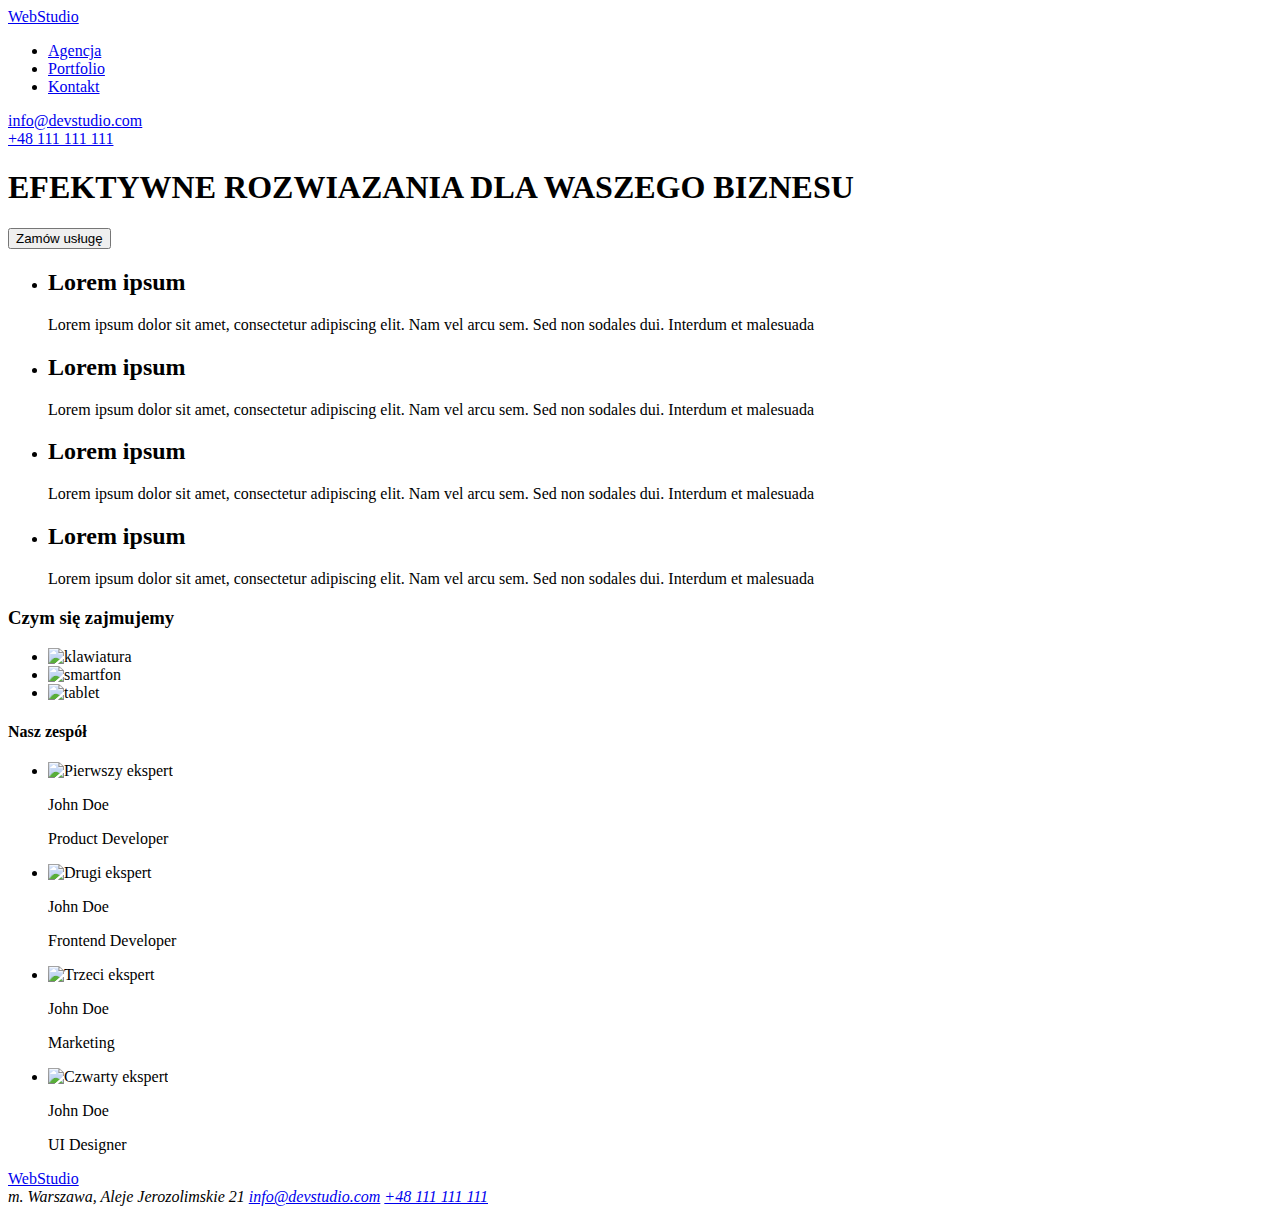
==== index.html @ a06b4fcd "Add files via upload" ====
<!DOCTYPE html>
<html lang="pl">
  <head>
    <meta charset="UTF-8" />
    <meta http-equiv="X-UA-Compatible" content="IE=edge" />
    <meta name="viewport" content="width=device-width, initial-scale=1.0" />
    <title>WebStudio</title>
  </head>
  <body>
    <header>
      <span><a href="#">WebStudio</a></span>
      <nav>
        <ul>
          <li><a href="#">Agencja</a></li>
          <li><a href="#">Portfolio</a></li>
          <li><a href="#">Kontakt</a></li>
        </ul>
      </nav>
      <div><a href="mailto:info@devstudio.com">info@devstudio.com</a></div>
      <div><a href="tel:48111111111">+48 111 111 111</a></div>
    </header>
    <main>
      <section>
        <h1>EFEKTYWNE ROZWIAZANIA DLA WASZEGO BIZNESU</h1>
        <button type="button">Zamów usługę</button>
      </section>
      <section>
        <ul>
          <li>
            <h2>Lorem ipsum</h2>
            <p>
              Lorem ipsum dolor sit amet, consectetur adipiscing elit. Nam vel arcu sem. Sed non
              sodales dui. Interdum et malesuada
            </p>
          </li>
          <li>
            <h2>Lorem ipsum</h2>
            <p>
              Lorem ipsum dolor sit amet, consectetur adipiscing elit. Nam vel arcu sem. Sed non
              sodales dui. Interdum et malesuada
            </p>
          </li>
          <li>
            <h2>Lorem ipsum</h2>
            <p>
              Lorem ipsum dolor sit amet, consectetur adipiscing elit. Nam vel arcu sem. Sed non
              sodales dui. Interdum et malesuada
            </p>
          </li>
          <li>
            <h2>Lorem ipsum</h2>
            <p>
              Lorem ipsum dolor sit amet, consectetur adipiscing elit. Nam vel arcu sem. Sed non
              sodales dui. Interdum et malesuada
            </p>
          </li>
        </ul>
      </section>
      <section>
        <h3>Czym się zajmujemy</h3>
        <ul>
          <li>
            <div>
              <img src="images/services/img-1.jpg" alt="klawiatura" width="350" height="278" />
            </div>
          </li>
          <li>
            <div><img src="images/services/img.jpg" alt="smartfon" width="350" height="278" /></div>
          </li>
          <li>
            <div><img src="images/services/box3.jpg" alt="tablet" width="350" height="278" /></div>
          </li>
        </ul>
      </section>
      <section>
        <h4>Nasz zespół</h4>
        <ul>
          <li>
            <div>
              <img src="images/team/img-3.jpg" alt="Pierwszy ekspert" width="301" height="289" />
              <p>John Doe</p>
              <p>Product Developer</p>
            </div>
          </li>
          <li>
            <div>
              <img src="images/team/img-2.jpg" alt="Drugi ekspert" width="300" height="289" />
              <p>John Doe</p>
              <p>Frontend Developer</p>
            </div>
          </li>
          <li>
            <div>
              <img src="images/team/img-1-2-2.jpg" alt="Trzeci ekspert" width="300" height="289" />
              <p>John Doe</p>
              <p>Marketing</p>
            </div>
          </li>
          <li>
            <div>
              <img src="images/team/img-4.jpg" alt="Czwarty ekspert" width="300" height="289" />
              <p>John Doe</p>
              <p>UI Designer</p>
            </div>
          </li>
        </ul>
      </section>
    </main>
    <footer>
      <span><a href="#">WebStudio</a></span>
      <div>
        <address>
          m. Warszawa, Aleje Jerozolimskie 21
          <a href="mailto:info@devstudio.com">info@devstudio.com</a>
          <a href="tel:48111111111">+48 111 111 111</a>
        </address>
      </div>
    </footer>
  </body>
</html>
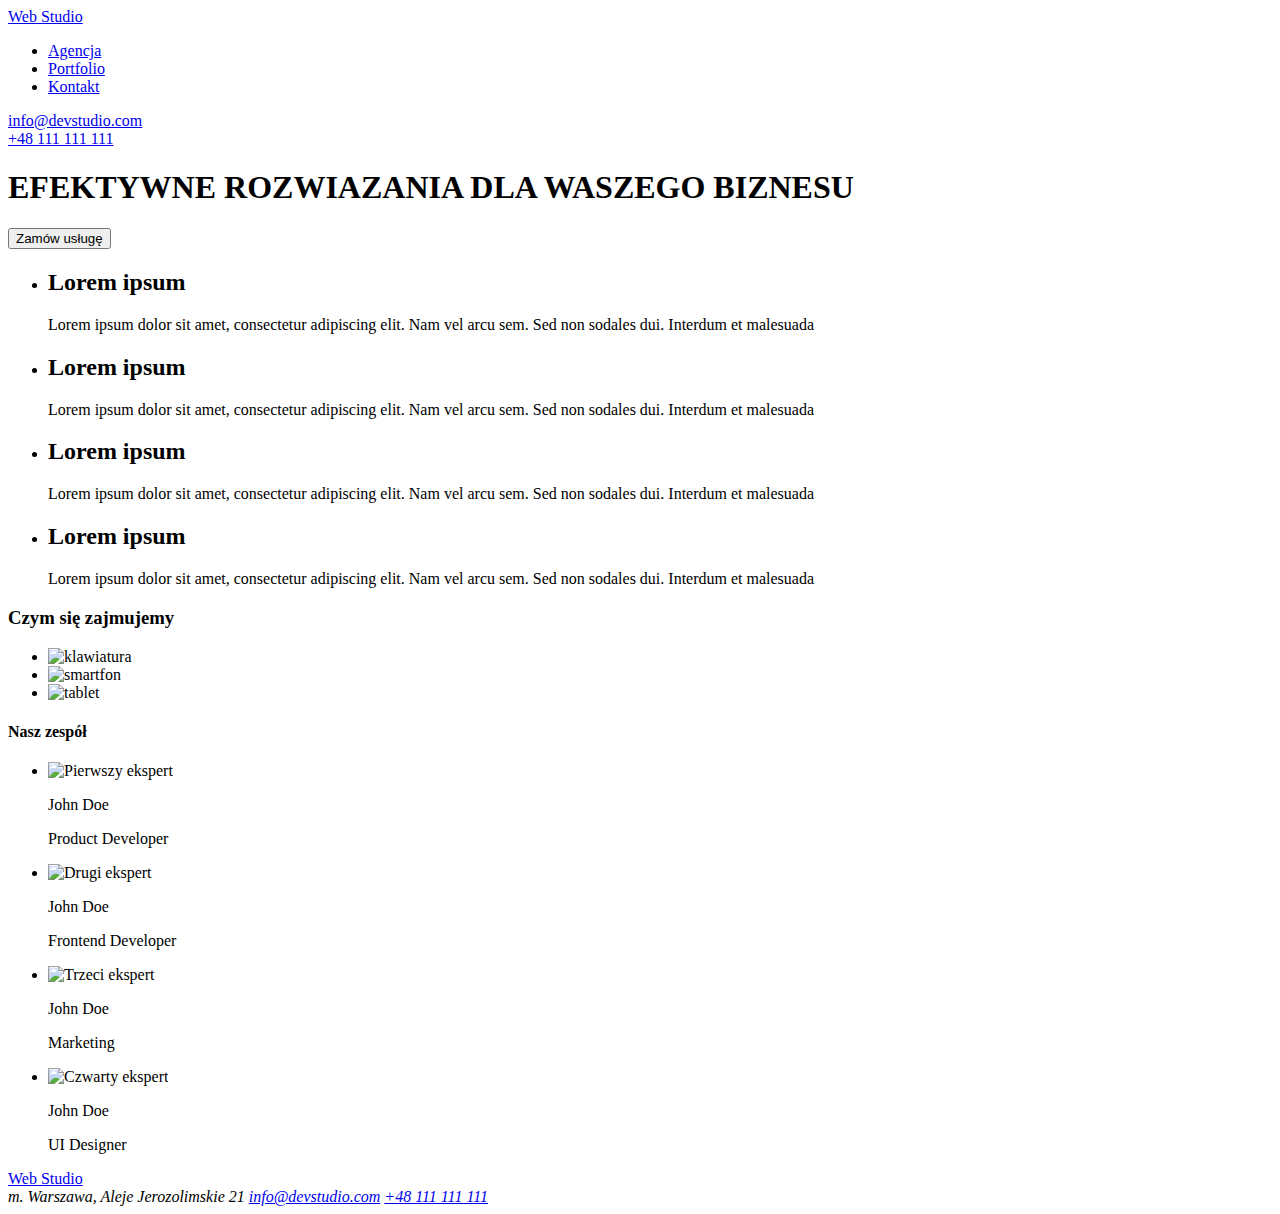
==== commit bc53c871: "adding folders/changes" ====
--- a/index.html
+++ b/index.html
@@ -5,14 +5,21 @@
     <meta http-equiv="X-UA-Compatible" content="IE=edge" />
     <meta name="viewport" content="width=device-width, initial-scale=1.0" />
     <title>WebStudio</title>
+    <link rel="preconnect" href="https://fonts.googleapis.com" />
+    <link rel="preconnect" href="https://fonts.gstatic.com" crossorigin />
+    <link
+      href="https://fonts.googleapis.com/css2?family=Raleway:wght@700&family=Roboto:wght@400;500;700;900&display=swap"
+      rel="stylesheet"
+    />
+    <link rel="stylesheet" href="./css/styles.css" />
   </head>
   <body>
     <header>
-      <span><a href="#">WebStudio</a></span>
+      <a href="index.html" class="link"> <span>Web</span><span> Studio</span></a>
       <nav>
         <ul>
           <li><a href="#">Agencja</a></li>
-          <li><a href="#">Portfolio</a></li>
+          <li><a href="portfolio.html">Portfolio</a></li>
           <li><a href="#">Kontakt</a></li>
         </ul>
       </nav>
@@ -107,7 +114,7 @@
       </section>
     </main>
     <footer>
-      <span><a href="#">WebStudio</a></span>
+      <a href="index.html" class="link"> <span>Web</span><span> Studio</span></a>
       <div>
         <address>
           m. Warszawa, Aleje Jerozolimskie 21
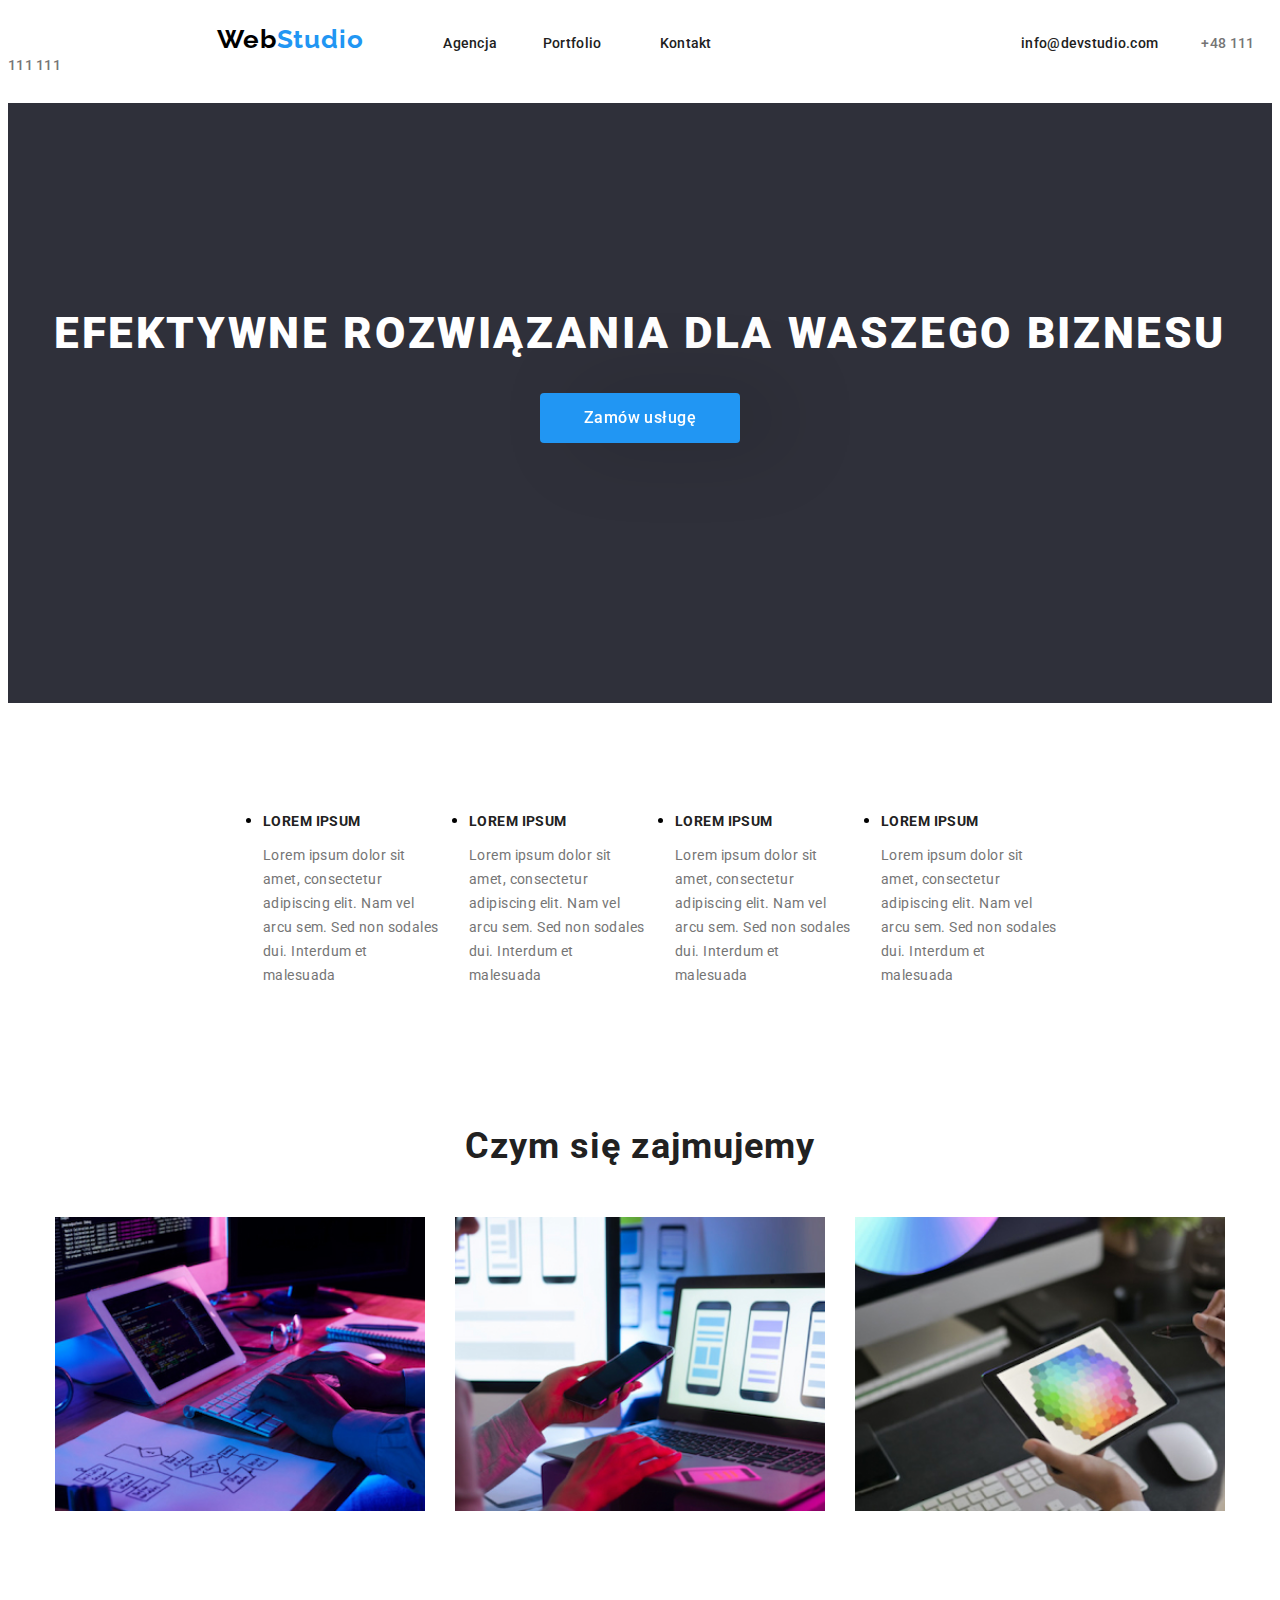
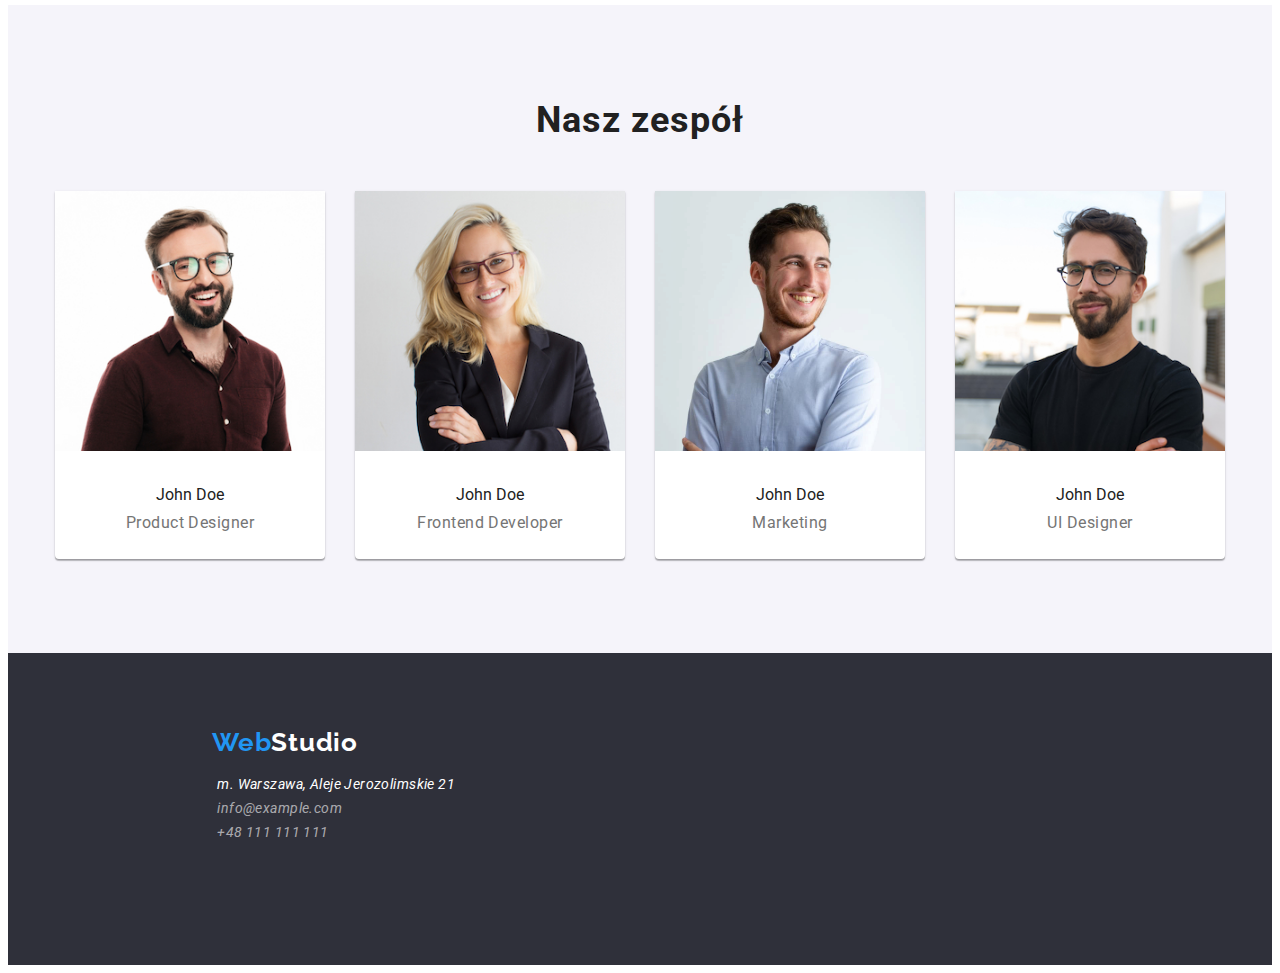
==== commit 5fd50cbd: "changes" ====
--- a/index.html
+++ b/index.html
@@ -1,62 +1,72 @@
 <!DOCTYPE html>
-<html lang="pl">
+<html lang="en">
   <head>
     <meta charset="UTF-8" />
     <meta http-equiv="X-UA-Compatible" content="IE=edge" />
     <meta name="viewport" content="width=device-width, initial-scale=1.0" />
     <title>WebStudio</title>
+    <link href="css/styles.css" rel="stylesheet " />
     <link rel="preconnect" href="https://fonts.googleapis.com" />
     <link rel="preconnect" href="https://fonts.gstatic.com" crossorigin />
     <link
-      href="https://fonts.googleapis.com/css2?family=Raleway:wght@700&family=Roboto:wght@400;500;700;900&display=swap"
+      href="https://fonts.googleapis.com/css2?family=Raleway:wght@700&display=swap&family=Roboto:wght@500&display=swap"
       rel="stylesheet"
     />
-    <link rel="stylesheet" href="./css/styles.css" />
   </head>
   <body>
-    <header>
-      <a href="index.html" class="link"> <span>Web</span><span> Studio</span></a>
+    <header class="nav-block nav-style">
       <nav>
         <ul>
-          <li><a href="#">Agencja</a></li>
-          <li><a href="portfolio.html">Portfolio</a></li>
-          <li><a href="#">Kontakt</a></li>
+          <li class="logo">
+            <a href="#"><span class="logo-front">Web</span>Studio</a>
+          </li>
+          <li><a href="#" class="hover">Agencja</a></li>
+          <li class="padding-01">
+            <a href="portfolio.html" class="hover">Portfolio</a>
+          </li>
+          <li><a href="#" class="hover">Kontakt</a></li>
         </ul>
       </nav>
-      <div><a href="mailto:info@devstudio.com">info@devstudio.com</a></div>
-      <div><a href="tel:48111111111">+48 111 111 111</a></div>
+      <ul>
+        <li class="padding-02">
+          <a href="mailto:info@devstudio.com" class="hover">info@devstudio.com</a>
+        </li>
+        <li>
+          <a href="tel:+48111111111"><span class="font-color">+48 111 111 111</span></a>
+        </li>
+      </ul>
     </header>
     <main>
-      <section>
-        <h1>EFEKTYWNE ROZWIAZANIA DLA WASZEGO BIZNESU</h1>
-        <button type="button">Zamów usługę</button>
+      <section class="section-1">
+        <h1 class="header-main">EFEKTYWNE ROZWIĄZANIA DLA WASZEGO BIZNESU</h1>
+        <button class="bt">Zamów usługę</button>
       </section>
       <section>
-        <ul>
+        <ul class="grid-box">
           <li>
-            <h2>Lorem ipsum</h2>
-            <p>
+            <h3 class="side-header">LOREM IPSUM</h3>
+            <p class="section-text">
               Lorem ipsum dolor sit amet, consectetur adipiscing elit. Nam vel arcu sem. Sed non
               sodales dui. Interdum et malesuada
             </p>
           </li>
           <li>
-            <h2>Lorem ipsum</h2>
-            <p>
+            <h3 class="side-header">LOREM IPSUM</h3>
+            <p class="section-text">
               Lorem ipsum dolor sit amet, consectetur adipiscing elit. Nam vel arcu sem. Sed non
               sodales dui. Interdum et malesuada
             </p>
           </li>
           <li>
-            <h2>Lorem ipsum</h2>
-            <p>
+            <h3 class="side-header">LOREM IPSUM</h3>
+            <p class="section-text">
               Lorem ipsum dolor sit amet, consectetur adipiscing elit. Nam vel arcu sem. Sed non
               sodales dui. Interdum et malesuada
             </p>
           </li>
           <li>
-            <h2>Lorem ipsum</h2>
-            <p>
+            <h3 class="side-header">LOREM IPSUM</h3>
+            <p class="section-text">
               Lorem ipsum dolor sit amet, consectetur adipiscing elit. Nam vel arcu sem. Sed non
               sodales dui. Interdum et malesuada
             </p>
@@ -64,64 +74,64 @@
         </ul>
       </section>
       <section>
-        <h3>Czym się zajmujemy</h3>
-        <ul>
+        <h2 class="section-header">Czym się zajmujemy</h2>
+        <div class="grid-box-v2">
+          <img src="images/services/keyboard.jpg" alt="Klawiatura" width="370" height="294" />
+          <img src="images/services/smartphone.jpg" alt="smartfon" width="370" height="294" />
+          <img src="images/services/tablet.jpg" alt="Tablet" width="370" height="294" />
+        </div>
+      </section>
+      <section class="section-2 img-size">
+        <h2 class="section-header">Nasz zespół</h2>
+        <div class="grid-team font-style-3">
+          <figure class="white-box">
+            <img src="images/team/productdesigner.jpg" alt="Pierwszy ekspert" />
+            <figcaption class="font-style-1">
+              John Doe
+              <div>Product Designer</div>
+            </figcaption>
+          </figure>
+          <figure class="white-box">
+            <img src="images/team/frontenddeveloper.jpg" alt="Drugi ekspert" />
+            <figcaption class="font-style-1">
+              John Doe
+              <div>Frontend Developer</div>
+            </figcaption>
+          </figure>
+          <figure class="white-box">
+            <img src="images/team/marketingexpert.jpg" alt="Trzeci ekspert" />
+            <figcaption class="font-style-1">
+              John Doe
+              <div>Marketing</div>
+            </figcaption>
+          </figure>
+          <figure class="white-box">
+            <img src="images/team/uidesigner.jpg" alt="Czwarty ekspert" />
+            <figcaption class="font-style-1">
+              John Doe
+              <div>UI Designer</div>
+            </figcaption>
+          </figure>
+        </div>
+      </section>
+    </main>
+    <footer class="address-style">
+      <ul>
+        <li class="logo">
+          <a href="#">Web<span class="logo-footer">Studio</span></a>
+        </li>
+      </ul>
+      <address class="ad-style">
+        <ul class="a-style">
+          <li>m. Warszawa, Aleje Jerozolimskie 21</li>
           <li>
-            <div>
-              <img src="images/services/img-1.jpg" alt="klawiatura" width="350" height="278" />
-            </div>
+            <a href="mailto:info@example.com">info@example.com</a>
           </li>
           <li>
-            <div><img src="images/services/img.jpg" alt="smartfon" width="350" height="278" /></div>
-          </li>
-          <li>
-            <div><img src="images/services/box3.jpg" alt="tablet" width="350" height="278" /></div>
+            <a href="tel:+48111111111">+48 111 111 111</a>
           </li>
         </ul>
-      </section>
-      <section>
-        <h4>Nasz zespół</h4>
-        <ul>
-          <li>
-            <div>
-              <img src="images/team/img-3.jpg" alt="Pierwszy ekspert" width="301" height="289" />
-              <p>John Doe</p>
-              <p>Product Developer</p>
-            </div>
-          </li>
-          <li>
-            <div>
-              <img src="images/team/img-2.jpg" alt="Drugi ekspert" width="300" height="289" />
-              <p>John Doe</p>
-              <p>Frontend Developer</p>
-            </div>
-          </li>
-          <li>
-            <div>
-              <img src="images/team/img-1-2-2.jpg" alt="Trzeci ekspert" width="300" height="289" />
-              <p>John Doe</p>
-              <p>Marketing</p>
-            </div>
-          </li>
-          <li>
-            <div>
-              <img src="images/team/img-4.jpg" alt="Czwarty ekspert" width="300" height="289" />
-              <p>John Doe</p>
-              <p>UI Designer</p>
-            </div>
-          </li>
-        </ul>
-      </section>
-    </main>
-    <footer>
-      <a href="index.html" class="link"> <span>Web</span><span> Studio</span></a>
-      <div>
-        <address>
-          m. Warszawa, Aleje Jerozolimskie 21
-          <a href="mailto:info@devstudio.com">info@devstudio.com</a>
-          <a href="tel:48111111111">+48 111 111 111</a>
-        </address>
-      </div>
+      </address>
     </footer>
   </body>
 </html>
--- a/css/styles.css
+++ b/css/styles.css
@@ -0,0 +1,276 @@
+body {
+    font-family: "Roboto";
+    font-style: normal;
+  }
+  .line-1 hr {
+    border: 1px solid #ececec;
+    margin-top: 30px;
+  }
+  .nav-style a {
+    font-weight: 500;
+    font-size: 14px;
+    line-height: 16px;
+    letter-spacing: 0.02em;
+    color: #212121;
+    text-decoration: none;
+  }
+  .nav-style {
+    margin-top: 24px;
+  }
+  .nav-grid {
+    display: grid;
+    grid-template-columns: repeat(3, 1fr);
+  }
+  .log {
+    font-family: "Raleway";
+    font-weight: 700;
+    font-size: 26px;
+    line-height: 31px;
+    letter-spacing: 0.03em;
+    color: #2196f3;
+  }
+  .hover:hover {
+    color: #2196f3;
+  }
+  .logo a {
+    font-family: "Raleway";
+    font-weight: 700;
+    font-size: 26px;
+    line-height: 31px;
+    letter-spacing: 0.03em;
+    color: #2196f3;
+    padding-left: 13.4%;
+    padding-right: 6%;
+  }
+  .logo-front {
+    font-family: "Raleway";
+    font-weight: 700;
+    font-size: 26px;
+    line-height: 31px;
+    letter-spacing: 0.03em;
+    color: #000000;
+  }
+  .logo-footer {
+    font-family: "Raleway";
+    font-weight: 700;
+    font-size: 26px;
+    line-height: 31px;
+    letter-spacing: 0.03em;
+    color: #FFFFFF
+  }
+  .padding-01 {
+    padding-left: 3.3%;
+    padding-right: 4.3%;
+  }
+  .padding-02 {
+    padding-left: 21%;
+    padding-right: 3.1%;
+  }
+  .font-color {
+    color: rgba(117, 117, 117, 1);
+  }
+  .nav-block nav {
+    display: inline;
+  }
+  .nav-block ul {
+    display: inline;
+  }
+  .nav-block li {
+    display: inline;
+  }
+  .section-1 {
+    background-color: rgba(47, 48, 58, 1);
+    height: 600px;
+    text-align: center;
+  }
+  .header-main {
+    font-weight: 900;
+    font-size: 44px;
+    line-height: 60px;
+    text-align: center;
+    letter-spacing: 0.06em;
+    text-transform: uppercase;
+    color: #ffffff;
+    padding-top: 200px;
+  }
+  .bt {
+    color: white;
+    width: 200px;
+    height: 50px;
+    background-color: #2196f3;
+    text-align: center;
+    font-size: 16px;
+    border: #2196f3;
+    filter: drop-shadow(40px 0px 40px rgba(0, 0, 0, 0.15));
+    border-radius: 4px;
+  }
+  .side-header {
+    font-size: 14px;
+    line-height: 16px;
+    letter-spacing: 0.03em;
+    text-transform: uppercase;
+    color: #212121;
+  }
+  .section-text {
+    font-size: 14px;
+    line-height: 24px;
+    letter-spacing: 0.03em;
+    color: #757575;
+  }
+  .grid-box {
+    display: grid;
+    grid-template-columns: repeat(4, 1fr);
+    margin-left: 215px;
+    margin-right: 215px;
+    column-gap: 30px;
+    justify-content: center;
+    margin-top: 94px;
+  }
+  .section-header {
+    font-weight: 700;
+    font-size: 36px;
+    line-height: 42px;
+    text-align: center;
+    letter-spacing: 0.03em;
+    color: #212121;
+    margin-bottom: 50px;
+    padding-top: 94px;
+  }
+  .grid-box-v2 {
+    display: grid;
+    grid-template-columns: repeat(3, 370px);
+    gap: 30px;
+    justify-content: center;
+  }
+  .section-2 {
+    height: 648px;
+    background: #f5f4fa;
+    margin-top: 94px;
+  }
+  .grid-team {
+    display: grid;
+    grid-template-columns: repeat(4, 270px);
+    gap: 30px;
+    justify-content: center;
+  }
+  
+  .white-box {
+    background-color: #fff;
+    width: 100%;
+    height: 368px;
+    box-shadow: 0px 1px 3px rgba(0, 0, 0, 0.12), 0px 1px 1px rgba(0, 0, 0, 0.14),
+      0px 2px 1px rgba(0, 0, 0, 0.2);
+    border-radius: 0px 0px 4px 4px;
+    margin: 0px;
+  }
+  .img-size figure img {
+    width: 100%;
+    height: 260px;
+  }
+  
+  .address-style {
+    background-color: #2f303a;
+    height: 252px;
+    font-size: 14px;
+    line-height: 24px;
+    letter-spacing: 0.03em;
+    color: #ffffff;
+    padding-top: 60px;
+  }
+  .address-style a {
+    text-decoration: none;
+    list-style-type: none;
+  }
+  .address-style li {
+    text-decoration: none;
+    list-style-type: none;
+  }
+  .a-style a {
+    font-size: 14px;
+    line-height: 24px;
+    letter-spacing: 0.03em;
+    color: rgba(255, 255, 255, 0.6);
+  }
+  .ad-style {
+    padding-left: 13.4%;
+  }
+  
+  .grid-buttons {
+    display: grid;
+    grid-template-columns: repeat(5, 1fr);
+    gap: 8px;
+    justify-content: center;
+    display: flex;
+    margin-top: 100px;
+    margin-bottom: 50px;
+  }
+  button {
+    height: 38px;
+    background: #f5f4fa;
+    border-radius: 4px;
+    border-color: #f5f4fa;
+    font-family: "Roboto";
+    font-style: normal;
+    font-weight: 500;
+    font-size: 16px;
+    line-height: 26px;
+    text-align: center;
+    letter-spacing: 0.03em;
+    color: #212121;
+    border: none;
+  }
+  button:hover {
+    background: #2196f3;
+    color: #ffffff;
+  }
+  .button1 {
+    width: 121px;
+    cursor: pointer;
+  }
+  .button2 {
+    width: 93px;
+    cursor: pointer;
+  }
+  .button3 {
+    width: 114px;
+    cursor: pointer;
+  }
+  .button4 {
+    width: 91px;
+    cursor: pointer;
+  }
+  .button5 {
+    width: 121px;
+    cursor: pointer;
+  }
+  .grid-pictures {
+    display: grid;
+    grid-template-columns: repeat(3, 370px);
+    list-style-type: none;
+    justify-content: center;
+    column-gap: 30px;
+  }
+  .border {
+    box-sizing: border-box;
+    width: 370px;
+    height: 404px;
+    background: #ffffff;
+    border: 1px solid #ececec;
+  }
+  .section-pic {
+    margin-bottom: 94px;
+  }
+  .font-style-1 {
+    padding-top: 30px;
+    text-align: center;
+    color: #212121;
+  }
+  .font-style-2 {
+    padding-left: 24px;
+  }
+  .font-style-3 div {
+    line-height: 30px;
+    letter-spacing: 0.03em;
+    color: #757575;
+    padding-top: 4px;
+  }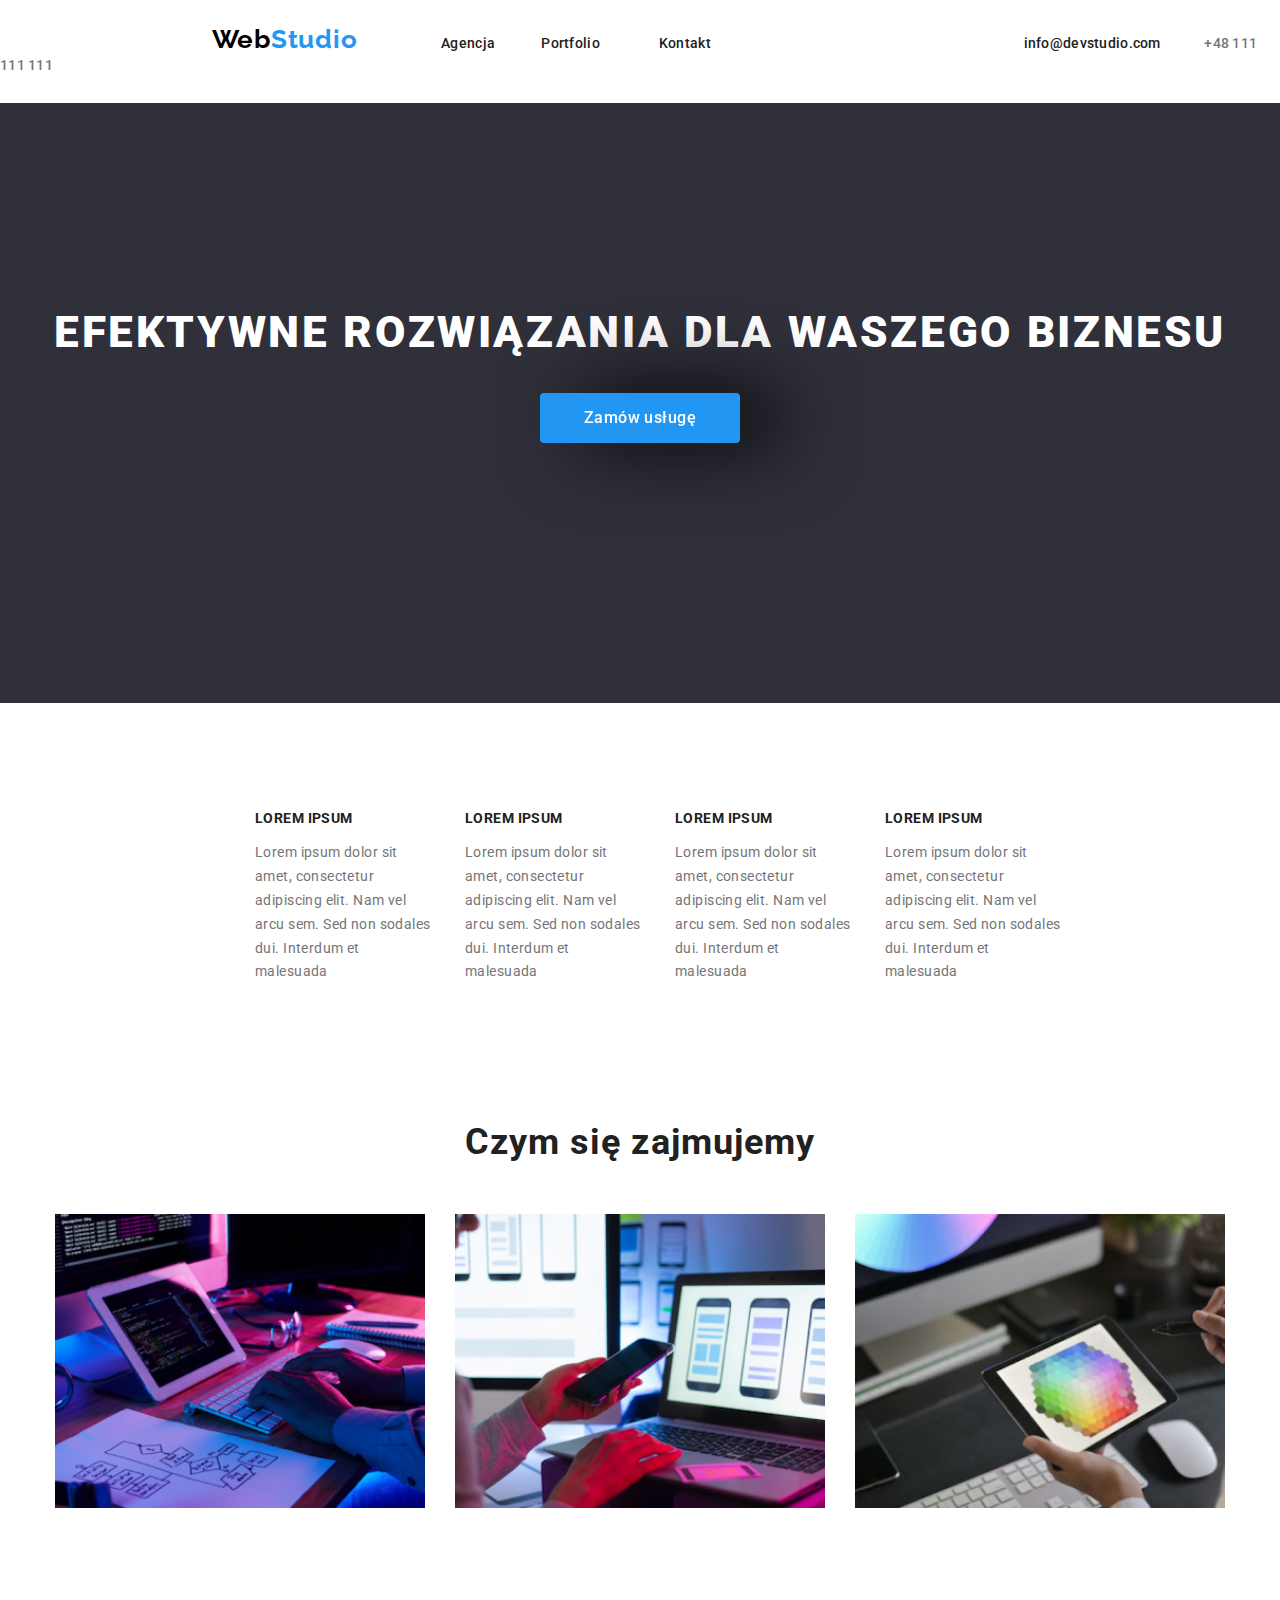
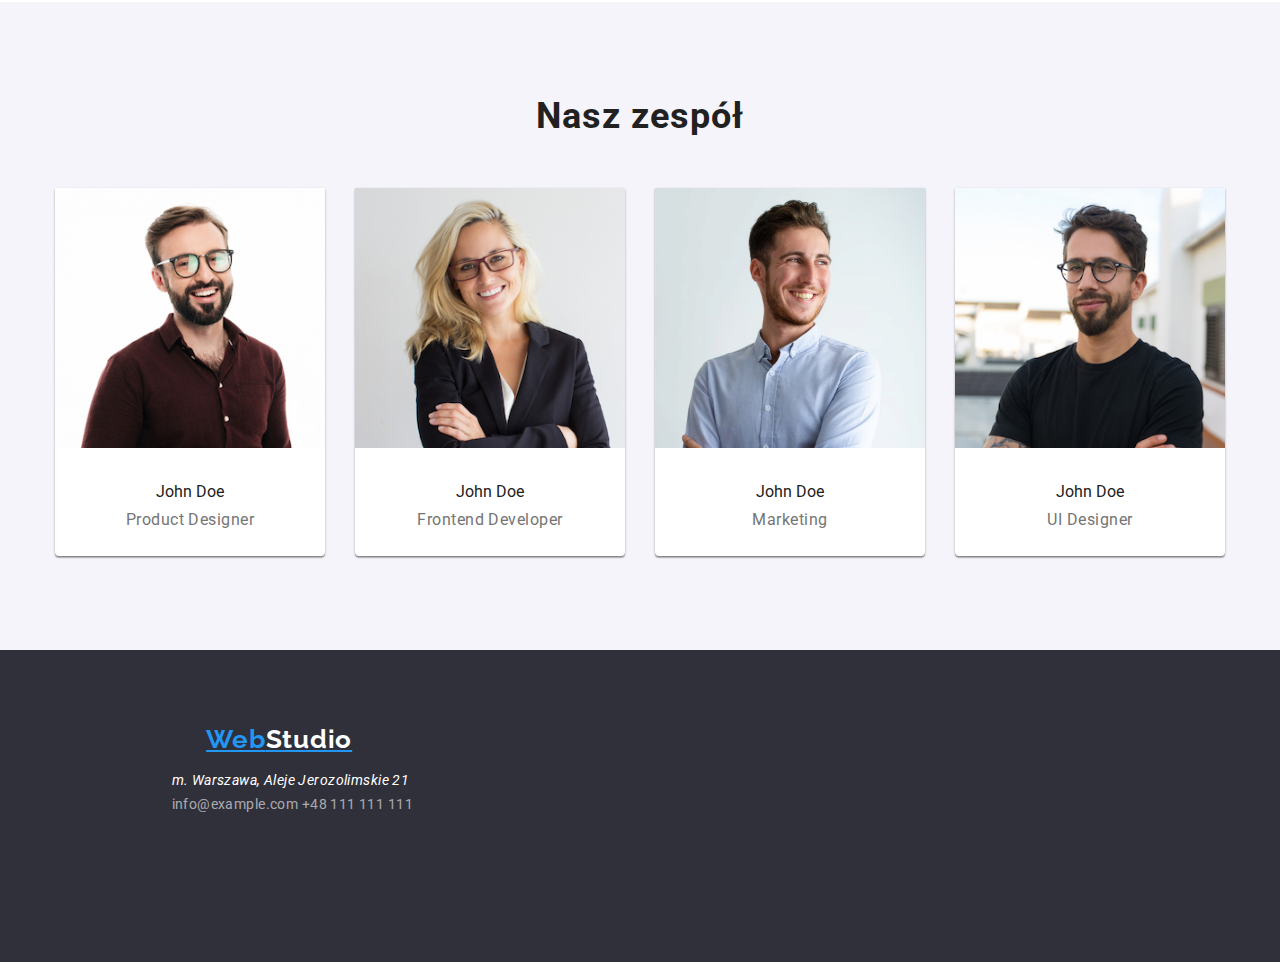
==== commit 8ea0b354: "changes" ====
--- a/index.html
+++ b/index.html
@@ -122,15 +122,9 @@
         </li>
       </ul>
       <address class="ad-style">
-        <ul class="a-style">
-          <li>m. Warszawa, Aleje Jerozolimskie 21</li>
-          <li>
-            <a href="mailto:info@example.com">info@example.com</a>
-          </li>
-          <li>
-            <a href="tel:+48111111111">+48 111 111 111</a>
-          </li>
-        </ul>
+        <div class="a-style div">m. Warszawa, Aleje Jerozolimskie 21</div>
+        <a href="mailto:info@example.com" class="style-a">info@example.com</a>
+        <a href="tel:+48111111111" class="style-a">+48 111 111 111</a>
       </address>
     </footer>
   </body>
--- a/css/styles.css
+++ b/css/styles.css
@@ -1,276 +1,315 @@
 body {
-    font-family: "Roboto";
-    font-style: normal;
-  }
-  .line-1 hr {
-    border: 1px solid #ececec;
-    margin-top: 30px;
-  }
-  .nav-style a {
-    font-weight: 500;
-    font-size: 14px;
-    line-height: 16px;
-    letter-spacing: 0.02em;
-    color: #212121;
-    text-decoration: none;
-  }
-  .nav-style {
-    margin-top: 24px;
-  }
-  .nav-grid {
-    display: grid;
-    grid-template-columns: repeat(3, 1fr);
-  }
-  .log {
-    font-family: "Raleway";
-    font-weight: 700;
-    font-size: 26px;
-    line-height: 31px;
-    letter-spacing: 0.03em;
-    color: #2196f3;
-  }
-  .hover:hover {
-    color: #2196f3;
-  }
-  .logo a {
-    font-family: "Raleway";
-    font-weight: 700;
-    font-size: 26px;
-    line-height: 31px;
-    letter-spacing: 0.03em;
-    color: #2196f3;
-    padding-left: 13.4%;
-    padding-right: 6%;
-  }
-  .logo-front {
-    font-family: "Raleway";
-    font-weight: 700;
-    font-size: 26px;
-    line-height: 31px;
-    letter-spacing: 0.03em;
-    color: #000000;
-  }
-  .logo-footer {
-    font-family: "Raleway";
-    font-weight: 700;
-    font-size: 26px;
-    line-height: 31px;
-    letter-spacing: 0.03em;
-    color: #FFFFFF
-  }
-  .padding-01 {
-    padding-left: 3.3%;
-    padding-right: 4.3%;
-  }
-  .padding-02 {
-    padding-left: 21%;
-    padding-right: 3.1%;
-  }
-  .font-color {
-    color: rgba(117, 117, 117, 1);
-  }
-  .nav-block nav {
-    display: inline;
-  }
-  .nav-block ul {
-    display: inline;
-  }
-  .nav-block li {
-    display: inline;
-  }
-  .section-1 {
-    background-color: rgba(47, 48, 58, 1);
-    height: 600px;
-    text-align: center;
-  }
-  .header-main {
-    font-weight: 900;
-    font-size: 44px;
-    line-height: 60px;
-    text-align: center;
-    letter-spacing: 0.06em;
-    text-transform: uppercase;
-    color: #ffffff;
-    padding-top: 200px;
-  }
-  .bt {
-    color: white;
-    width: 200px;
-    height: 50px;
-    background-color: #2196f3;
-    text-align: center;
-    font-size: 16px;
-    border: #2196f3;
-    filter: drop-shadow(40px 0px 40px rgba(0, 0, 0, 0.15));
-    border-radius: 4px;
-  }
-  .side-header {
-    font-size: 14px;
-    line-height: 16px;
-    letter-spacing: 0.03em;
-    text-transform: uppercase;
-    color: #212121;
-  }
-  .section-text {
-    font-size: 14px;
-    line-height: 24px;
-    letter-spacing: 0.03em;
-    color: #757575;
-  }
-  .grid-box {
-    display: grid;
-    grid-template-columns: repeat(4, 1fr);
-    margin-left: 215px;
-    margin-right: 215px;
-    column-gap: 30px;
-    justify-content: center;
-    margin-top: 94px;
-  }
-  .section-header {
-    font-weight: 700;
-    font-size: 36px;
-    line-height: 42px;
-    text-align: center;
-    letter-spacing: 0.03em;
-    color: #212121;
-    margin-bottom: 50px;
-    padding-top: 94px;
-  }
-  .grid-box-v2 {
-    display: grid;
-    grid-template-columns: repeat(3, 370px);
-    gap: 30px;
-    justify-content: center;
-  }
-  .section-2 {
-    height: 648px;
-    background: #f5f4fa;
-    margin-top: 94px;
-  }
-  .grid-team {
-    display: grid;
-    grid-template-columns: repeat(4, 270px);
-    gap: 30px;
-    justify-content: center;
-  }
-  
-  .white-box {
-    background-color: #fff;
-    width: 100%;
-    height: 368px;
-    box-shadow: 0px 1px 3px rgba(0, 0, 0, 0.12), 0px 1px 1px rgba(0, 0, 0, 0.14),
-      0px 2px 1px rgba(0, 0, 0, 0.2);
-    border-radius: 0px 0px 4px 4px;
-    margin: 0px;
-  }
-  .img-size figure img {
-    width: 100%;
-    height: 260px;
-  }
-  
-  .address-style {
-    background-color: #2f303a;
-    height: 252px;
-    font-size: 14px;
-    line-height: 24px;
-    letter-spacing: 0.03em;
-    color: #ffffff;
-    padding-top: 60px;
-  }
-  .address-style a {
-    text-decoration: none;
-    list-style-type: none;
-  }
-  .address-style li {
-    text-decoration: none;
-    list-style-type: none;
-  }
-  .a-style a {
-    font-size: 14px;
-    line-height: 24px;
-    letter-spacing: 0.03em;
-    color: rgba(255, 255, 255, 0.6);
-  }
-  .ad-style {
-    padding-left: 13.4%;
-  }
-  
-  .grid-buttons {
-    display: grid;
-    grid-template-columns: repeat(5, 1fr);
-    gap: 8px;
-    justify-content: center;
-    display: flex;
-    margin-top: 100px;
-    margin-bottom: 50px;
-  }
-  button {
-    height: 38px;
-    background: #f5f4fa;
-    border-radius: 4px;
-    border-color: #f5f4fa;
-    font-family: "Roboto";
-    font-style: normal;
-    font-weight: 500;
-    font-size: 16px;
-    line-height: 26px;
-    text-align: center;
-    letter-spacing: 0.03em;
-    color: #212121;
-    border: none;
-  }
-  button:hover {
-    background: #2196f3;
-    color: #ffffff;
-  }
-  .button1 {
-    width: 121px;
-    cursor: pointer;
-  }
-  .button2 {
-    width: 93px;
-    cursor: pointer;
-  }
-  .button3 {
-    width: 114px;
-    cursor: pointer;
-  }
-  .button4 {
-    width: 91px;
-    cursor: pointer;
-  }
-  .button5 {
-    width: 121px;
-    cursor: pointer;
-  }
-  .grid-pictures {
-    display: grid;
-    grid-template-columns: repeat(3, 370px);
-    list-style-type: none;
-    justify-content: center;
-    column-gap: 30px;
-  }
-  .border {
-    box-sizing: border-box;
-    width: 370px;
-    height: 404px;
-    background: #ffffff;
-    border: 1px solid #ececec;
-  }
-  .section-pic {
-    margin-bottom: 94px;
-  }
-  .font-style-1 {
-    padding-top: 30px;
-    text-align: center;
-    color: #212121;
-  }
-  .font-style-2 {
-    padding-left: 24px;
-  }
-  .font-style-3 div {
-    line-height: 30px;
-    letter-spacing: 0.03em;
-    color: #757575;
-    padding-top: 4px;
-  }+  font-family: "Roboto";
+  font-style: normal;
+  margin: 0;
+}
+
+.line-1 hr {
+  border: 1px solid #ececec;
+  margin-top: 30px;
+}
+
+.nav-style a {
+  font-weight: 500;
+  font-size: 0.875rem;
+  line-height: 1.14;
+  letter-spacing: 0.02em;
+  color: #212121;
+  text-decoration: none;
+  align-items: center;
+}
+
+.nav-style {
+  margin-top: 24px;
+}
+
+.nav-grid {
+  display: grid;
+  grid-template-columns: repeat(3, 1fr);
+}
+
+.logo {
+  font-family: "Raleway";
+  font-weight: 700;
+  font-size: 1.625rem;
+  line-height: 1.19;
+  letter-spacing: 0.03em;
+  color: #2196f3;
+  list-style: none;
+}
+
+.hover:hover {
+  color: #2196f3;
+}
+
+.logo a {
+  font-family: "Raleway";
+  font-weight: 700;
+  font-size: 1.625rem;
+  line-height: 1.19;
+  letter-spacing: 0.03em;
+  color: #2196f3;
+  padding-left: 13.4%;
+  padding-right: 6%;
+}
+
+.logo-front {
+  font-family: "Raleway";
+  font-weight: 700;
+  font-size: 1.625rem;
+  line-height: 1.19;
+  letter-spacing: 0.03em;
+  color: #000000;
+}
+
+.logo-footer {
+  font-family: "Raleway";
+  font-weight: 700;
+  font-size: 1.625rem;
+  line-height: 1.19;
+  letter-spacing: 0.03em;
+  color: #ffffff;
+}
+
+.padding-01 {
+  padding-left: 3.3%;
+  padding-right: 4.3%;
+}
+
+.padding-02 {
+  padding-left: 21%;
+  padding-right: 3.1%;
+}
+
+.font-color {
+  color: #757575;
+}
+
+.nav-block nav {
+  display: inline;
+}
+
+.nav-block ul {
+  display: inline;
+}
+
+.nav-block li {
+  display: inline;
+}
+
+.section-1 {
+  background-color: #2f303a;
+  height: 600px;
+  text-align: center;
+}
+
+.header-main {
+  font-weight: 900;
+  font-size: 2.75rem;
+  line-height: 1.36;
+  text-align: center;
+  letter-spacing: 0.06em;
+  text-transform: uppercase;
+  color: #ffffff;
+  padding-top: 200px;
+}
+
+.bt {
+  color: white;
+  width: 200px;
+  height: 50px;
+  background-color: #2196f3;
+  text-align: center;
+  font-size: 1rem;
+  border: #2196f3;
+  filter: drop-shadow(40px 0px 40px #000000);
+  border-radius: 4px;
+}
+
+.side-header {
+  font-size: 0.875rem;
+  line-height: 1.14;
+  letter-spacing: 0.03em;
+  text-transform: uppercase;
+  color: #212121;
+}
+
+.section-text {
+  font-size: 0.875rem;
+  line-height: 1.7;
+  letter-spacing: 0.03em;
+  color: #757575;
+}
+
+.grid-box {
+  display: grid;
+  grid-template-columns: repeat(4, 1fr);
+  margin-left: 215px;
+  margin-right: 215px;
+  column-gap: 30px;
+  justify-content: center;
+  margin-top: 94px;
+  list-style: none;
+}
+
+.section-header {
+  font-weight: 700;
+  font-size: 2.25rem;
+  line-height: 1.16;
+  text-align: center;
+  letter-spacing: 0.03em;
+  color: #212121;
+  margin-bottom: 50px;
+  padding-top: 94px;
+}
+
+.grid-box-v2 {
+  display: grid;
+  grid-template-columns: repeat(3, 370px);
+  gap: 30px;
+  justify-content: center;
+}
+
+.section-2 {
+  height: 648px;
+  background: #f5f4fa;
+  margin-top: 94px;
+}
+
+.grid-team {
+  display: grid;
+  grid-template-columns: repeat(4, 270px);
+  gap: 30px;
+  justify-content: center;
+}
+
+.white-box {
+  background-color: #ffffff;
+  width: 100%;
+  height: 368px;
+  box-shadow: 0px 1px 3px #00000033, 0px 1px 1px #00000033, 0px 2px 1px #00000033;
+  border-radius: 0px 0px 4px 4px;
+  margin: 0px;
+}
+
+.img-size figure img {
+  width: 100%;
+  height: 260px;
+}
+
+.address-style {
+  background-color: #2f303a;
+  height: 252px;
+  font-size: 0.875rem;
+  line-height: 1.71;
+  letter-spacing: 0.03em;
+  color: #ffffff;
+  padding-top: 60px;
+}
+
+.style-a {
+  font-style: normal;
+  text-decoration: none;
+  list-style-type: none;
+  height: 21px;
+  font-size: 0.875rem;
+  line-height: 1.71;
+  letter-spacing: 0.03em;
+  color: #ffffff99;
+}
+
+.address-style {
+  font-style: normal;
+  text-decoration: none;
+  list-style-type: none;
+}
+
+.a-style div {
+  font-style: normal;
+  font-size: 14px;
+  line-height: 1.71;
+  letter-spacing: 0.03em;
+  color: #ffffff99;
+}
+
+.ad-style {
+  padding-left: 13.4%;
+}
+
+.line-2 {
+  background-color: #ffffff;
+}
+
+.grid-buttons {
+  display: grid;
+  grid-template-columns: repeat(5, 1fr);
+  gap: 8px;
+  justify-content: center;
+  display: flex;
+  margin-top: 100px;
+  margin-bottom: 50px;
+}
+
+button {
+  height: 38px;
+  background: #f5f4fa;
+  border-radius: 4px;
+  border-color: #f5f4fa;
+  font-family: "Roboto";
+  font-style: normal;
+  font-weight: 500;
+  font-size: 1rem;
+  line-height: 1.625;
+  text-align: center;
+  letter-spacing: 0.03em;
+  color: #212121;
+  border: none;
+}
+
+button:hover {
+  background: #2196f3;
+  color: #ffffff;
+}
+
+.button1 {
+  cursor: pointer;
+  padding: 6px 22px;
+}
+
+.grid-pictures {
+  display: grid;
+  grid-template-columns: repeat(3, 370px);
+  list-style-type: none;
+  justify-content: center;
+  column-gap: 30px;
+  padding: 0;
+}
+
+.border {
+  box-sizing: border-box;
+  width: 370px;
+  height: 404px;
+  background: #ffffff;
+  border: 1px solid #ececec;
+}
+
+.section-pic {
+  margin-bottom: 94px;
+}
+
+.font-style-1 {
+  padding-top: 30px;
+  text-align: center;
+  color: #212121;
+}
+
+.font-style-2 {
+  padding-left: 24px;
+}
+
+.font-style-3 div {
+  line-height: 30px;
+  letter-spacing: 0.03em;
+  color: #757575;
+  padding-top: 4px;
+}
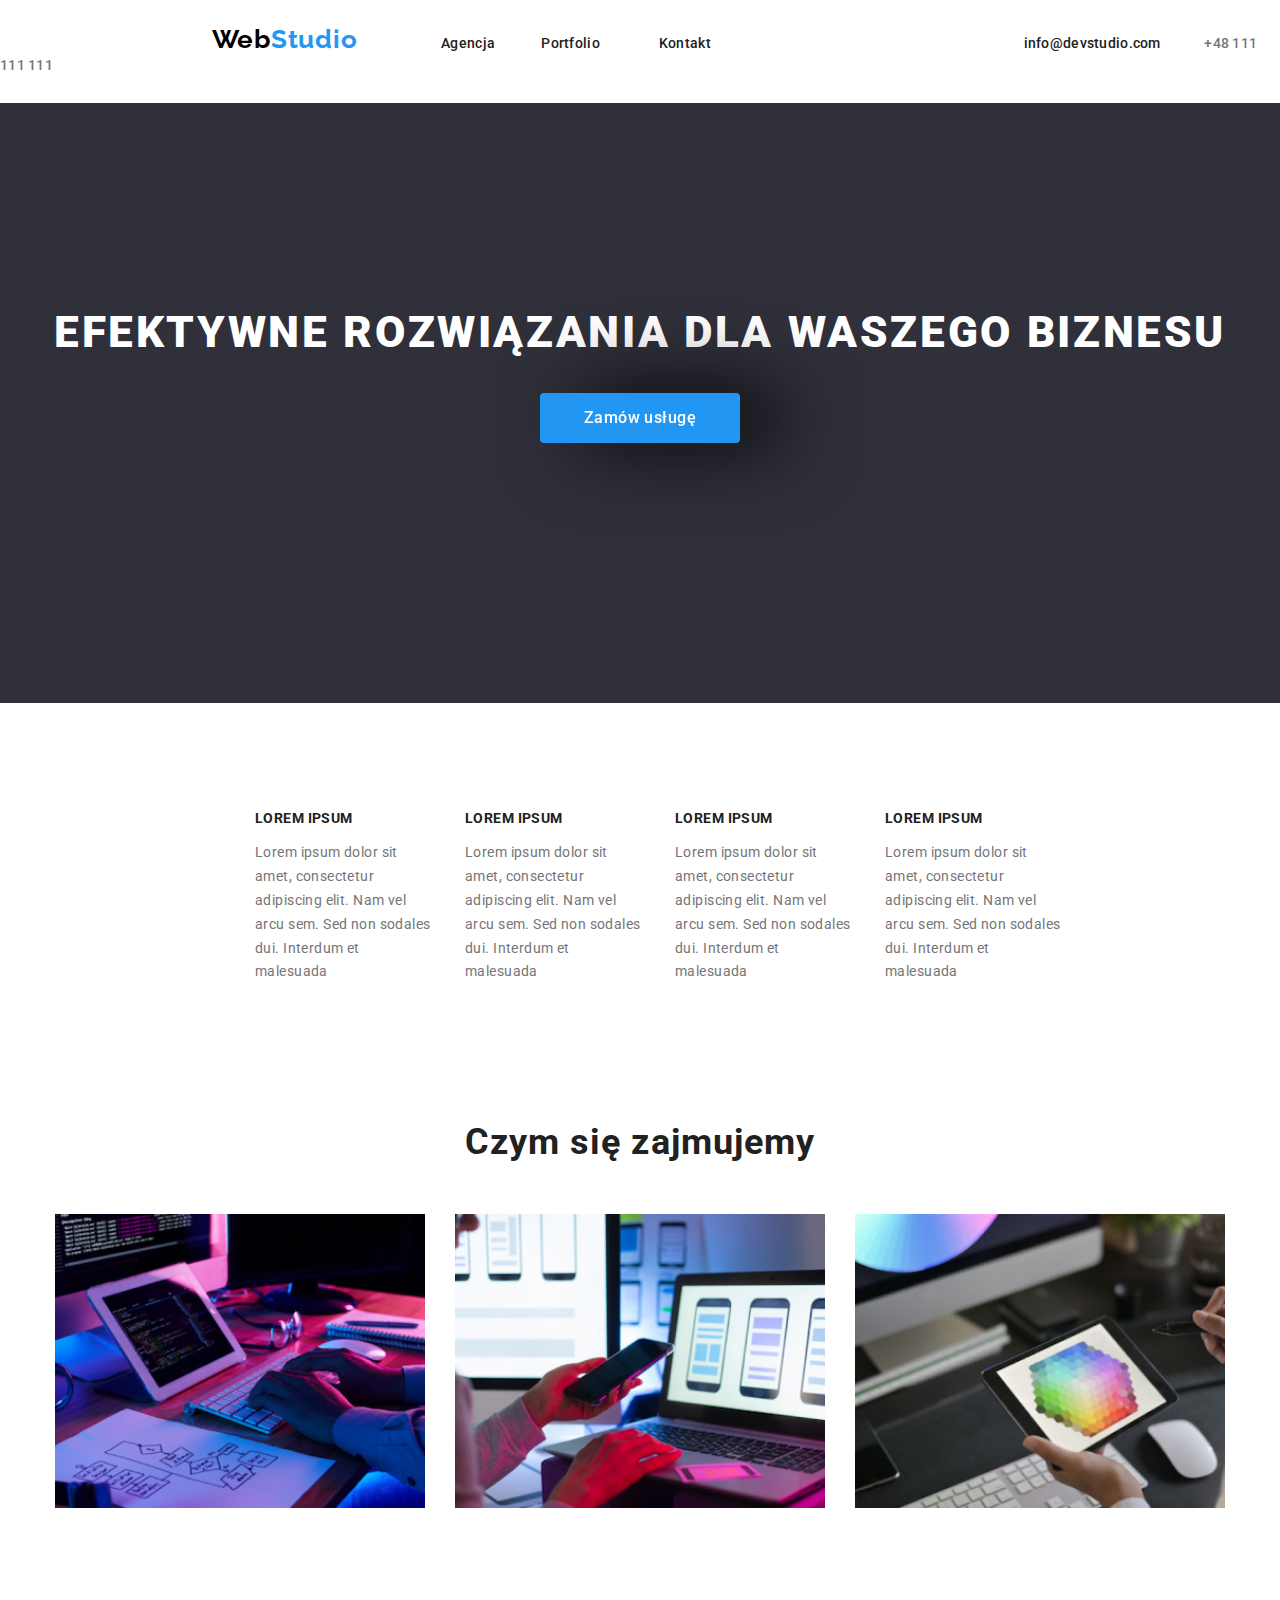
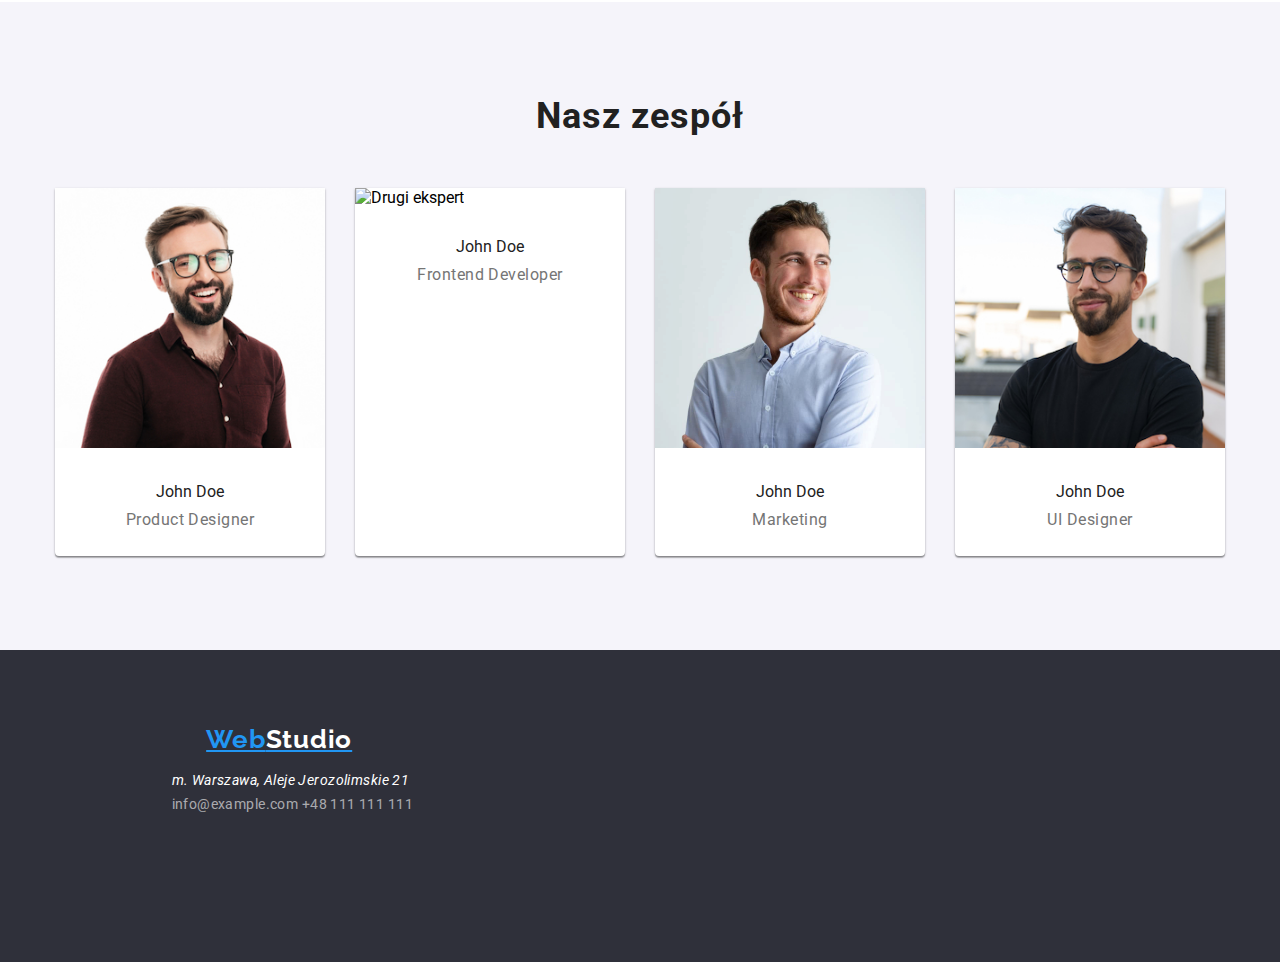
==== commit 096d1f49: "Update index.html" ====
--- a/index.html
+++ b/index.html
@@ -85,28 +85,28 @@
         <h2 class="section-header">Nasz zespół</h2>
         <div class="grid-team font-style-3">
           <figure class="white-box">
-            <img src="images/team/productdesigner.jpg" alt="Pierwszy ekspert" />
+            <img src="images/team/product-designer.jpg" alt="Pierwszy ekspert" />
             <figcaption class="font-style-1">
               John Doe
               <div>Product Designer</div>
             </figcaption>
           </figure>
           <figure class="white-box">
-            <img src="images/team/frontenddeveloper.jpg" alt="Drugi ekspert" />
+            <img src="images/team/frontend-developer.jpg" alt="Drugi ekspert" />
             <figcaption class="font-style-1">
               John Doe
               <div>Frontend Developer</div>
             </figcaption>
           </figure>
           <figure class="white-box">
-            <img src="images/team/marketingexpert.jpg" alt="Trzeci ekspert" />
+            <img src="images/team/marketing-expert.jpg" alt="Trzeci ekspert" />
             <figcaption class="font-style-1">
               John Doe
               <div>Marketing</div>
             </figcaption>
           </figure>
           <figure class="white-box">
-            <img src="images/team/uidesigner.jpg" alt="Czwarty ekspert" />
+            <img src="images/team/UI-designer.jpg" alt="Czwarty ekspert" />
             <figcaption class="font-style-1">
               John Doe
               <div>UI Designer</div>
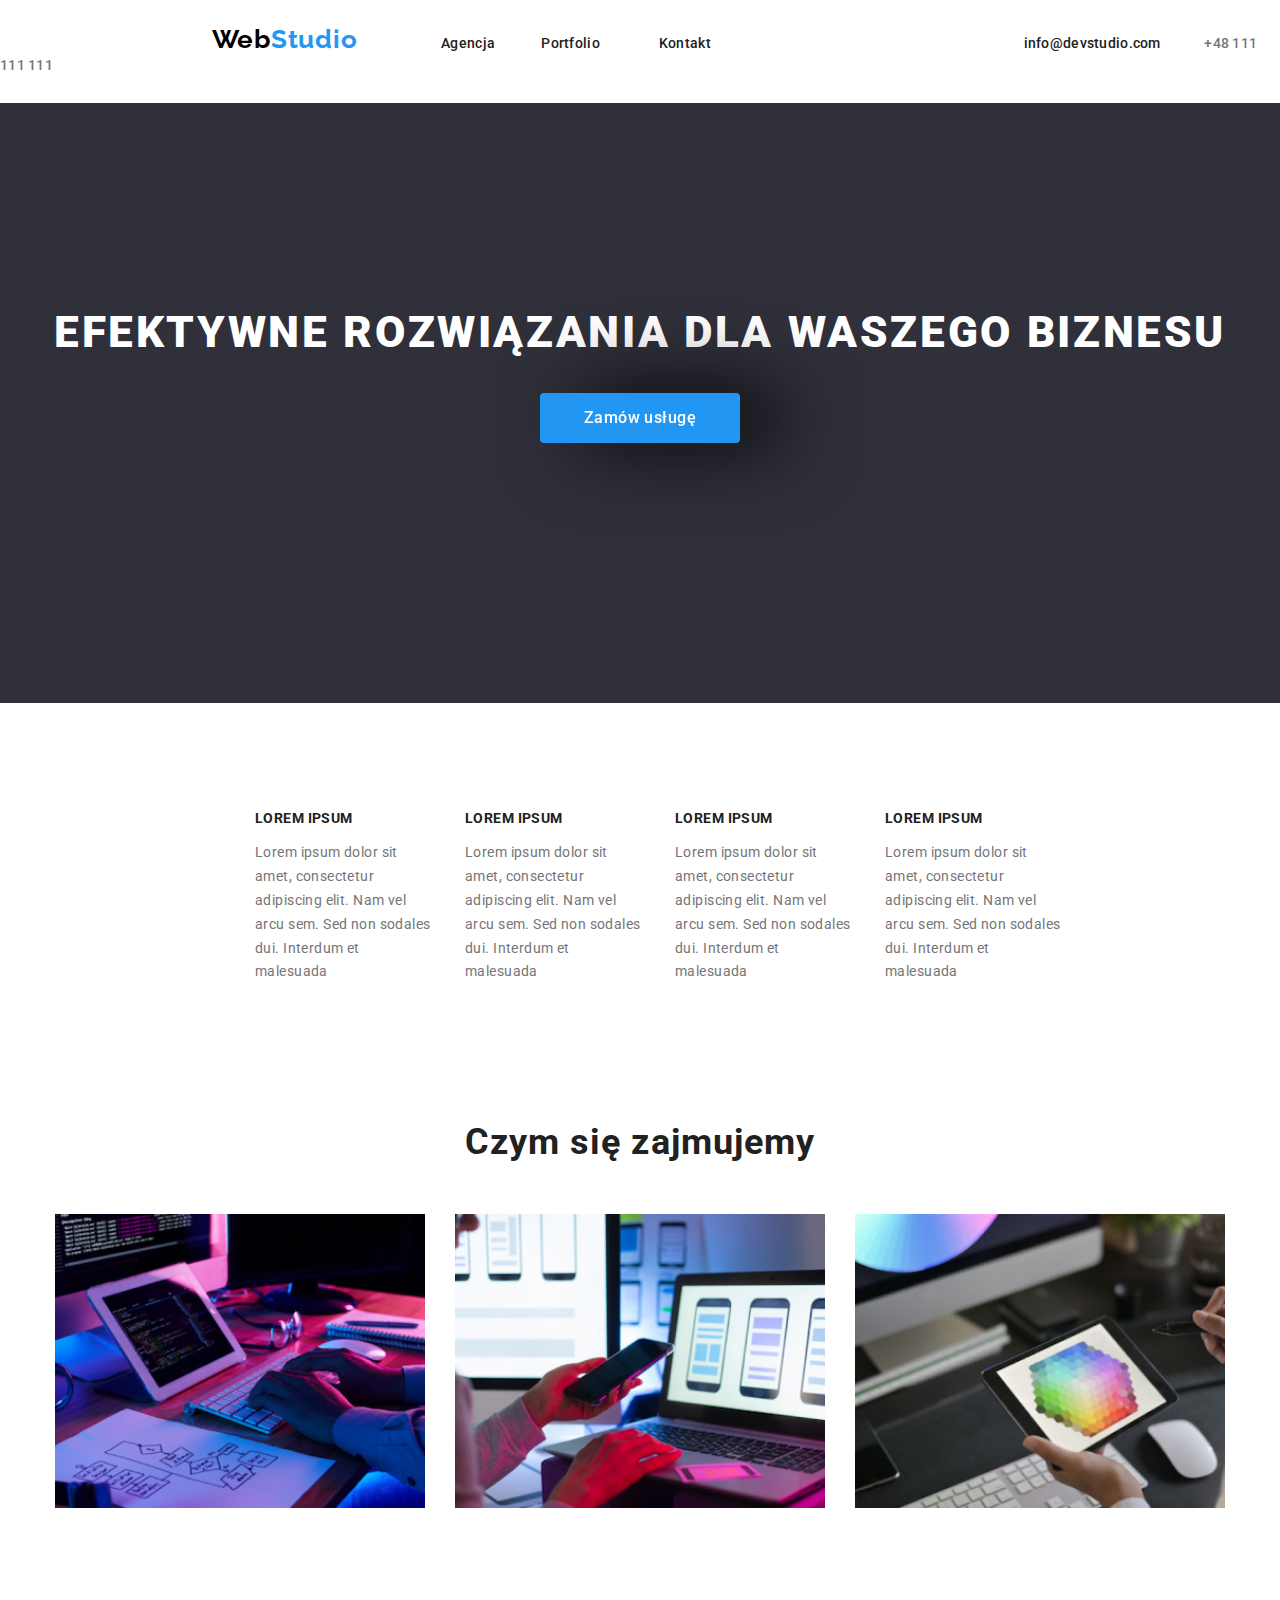
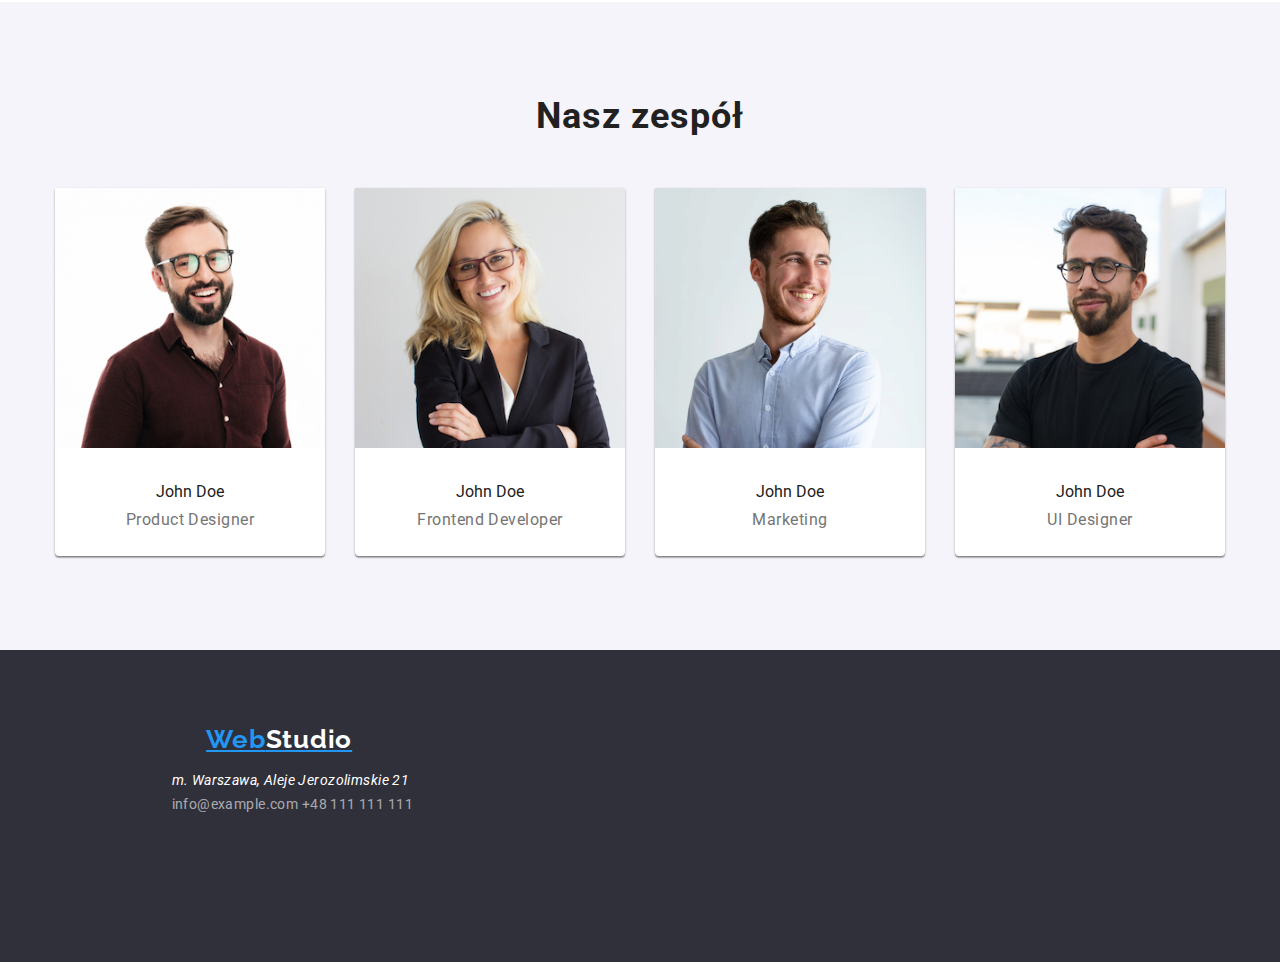
==== commit 1209d4f3: "changes" ====
--- a/index.html
+++ b/index.html
@@ -92,7 +92,7 @@
             </figcaption>
           </figure>
           <figure class="white-box">
-            <img src="images/team/frontend-developer.jpg" alt="Drugi ekspert" />
+            <img src="images/team/frontend-devop.jpg" alt="Drugi ekspert" />
             <figcaption class="font-style-1">
               John Doe
               <div>Frontend Developer</div>
